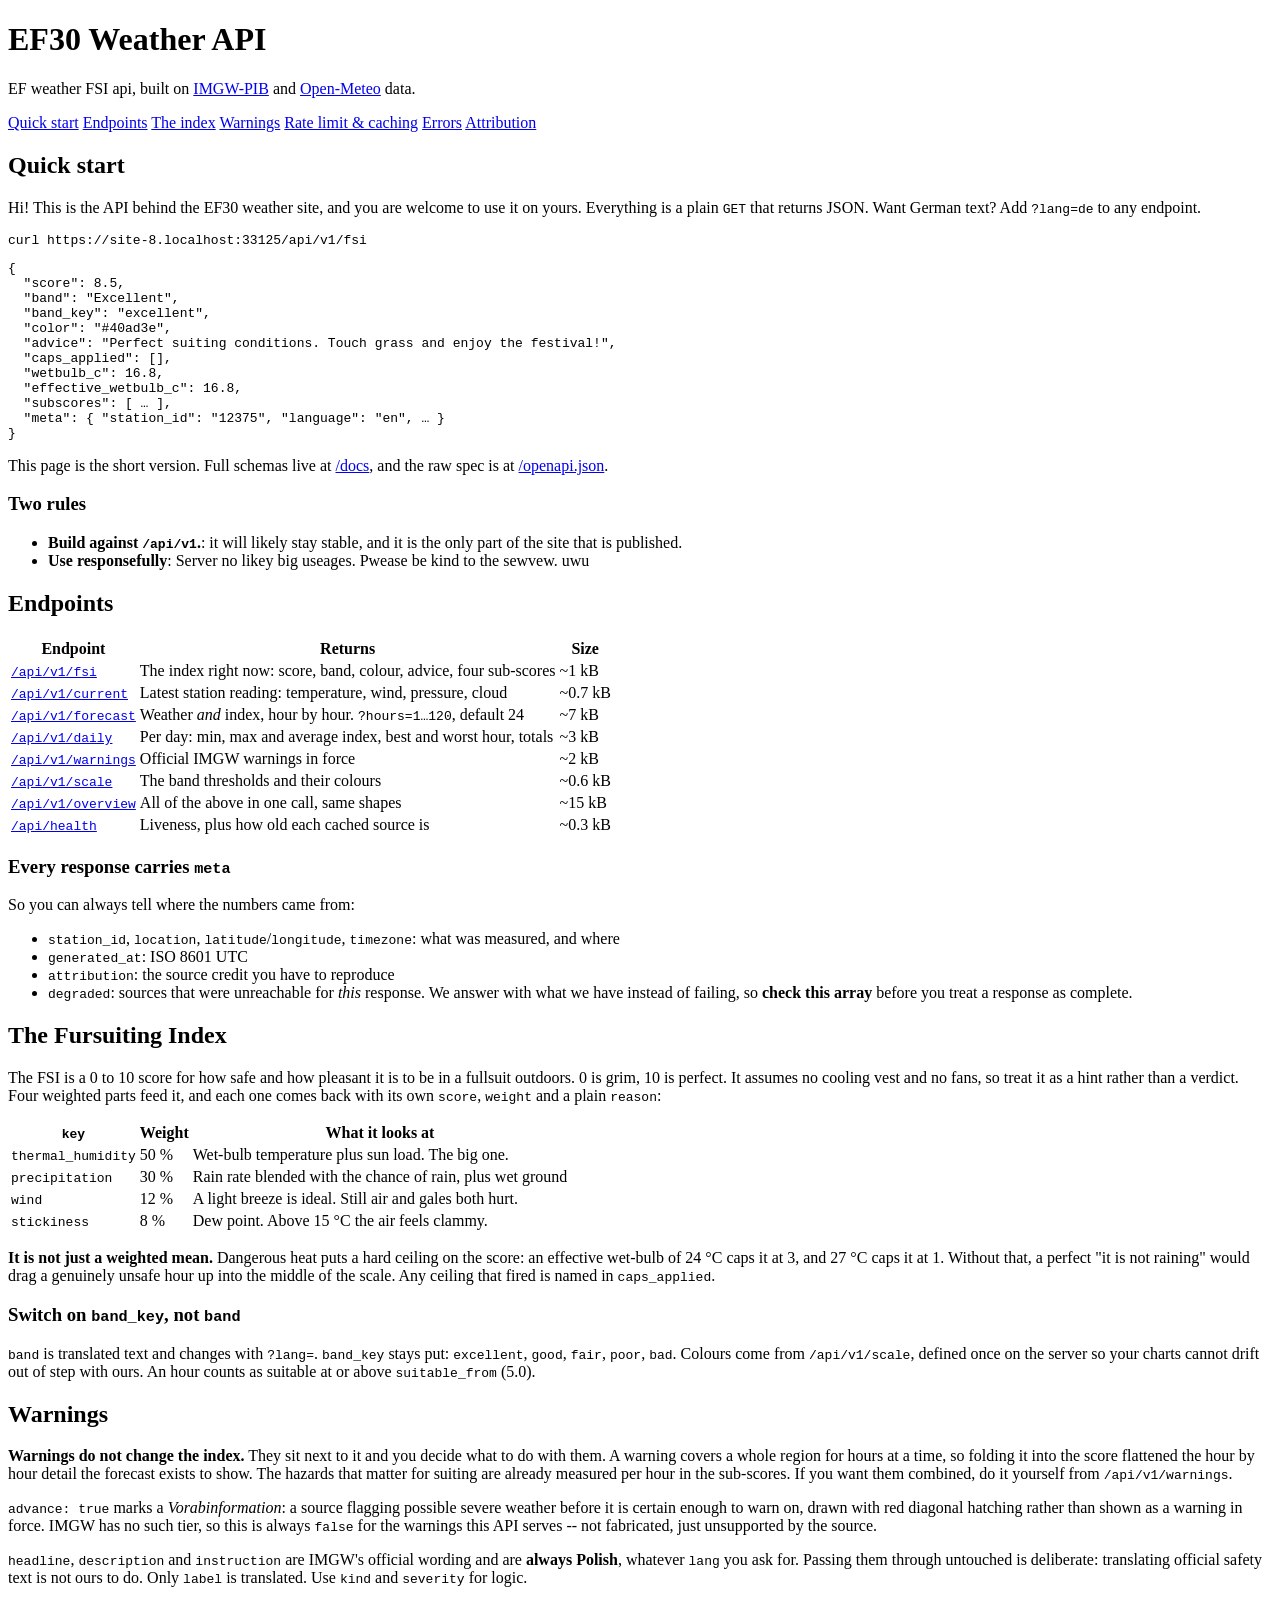
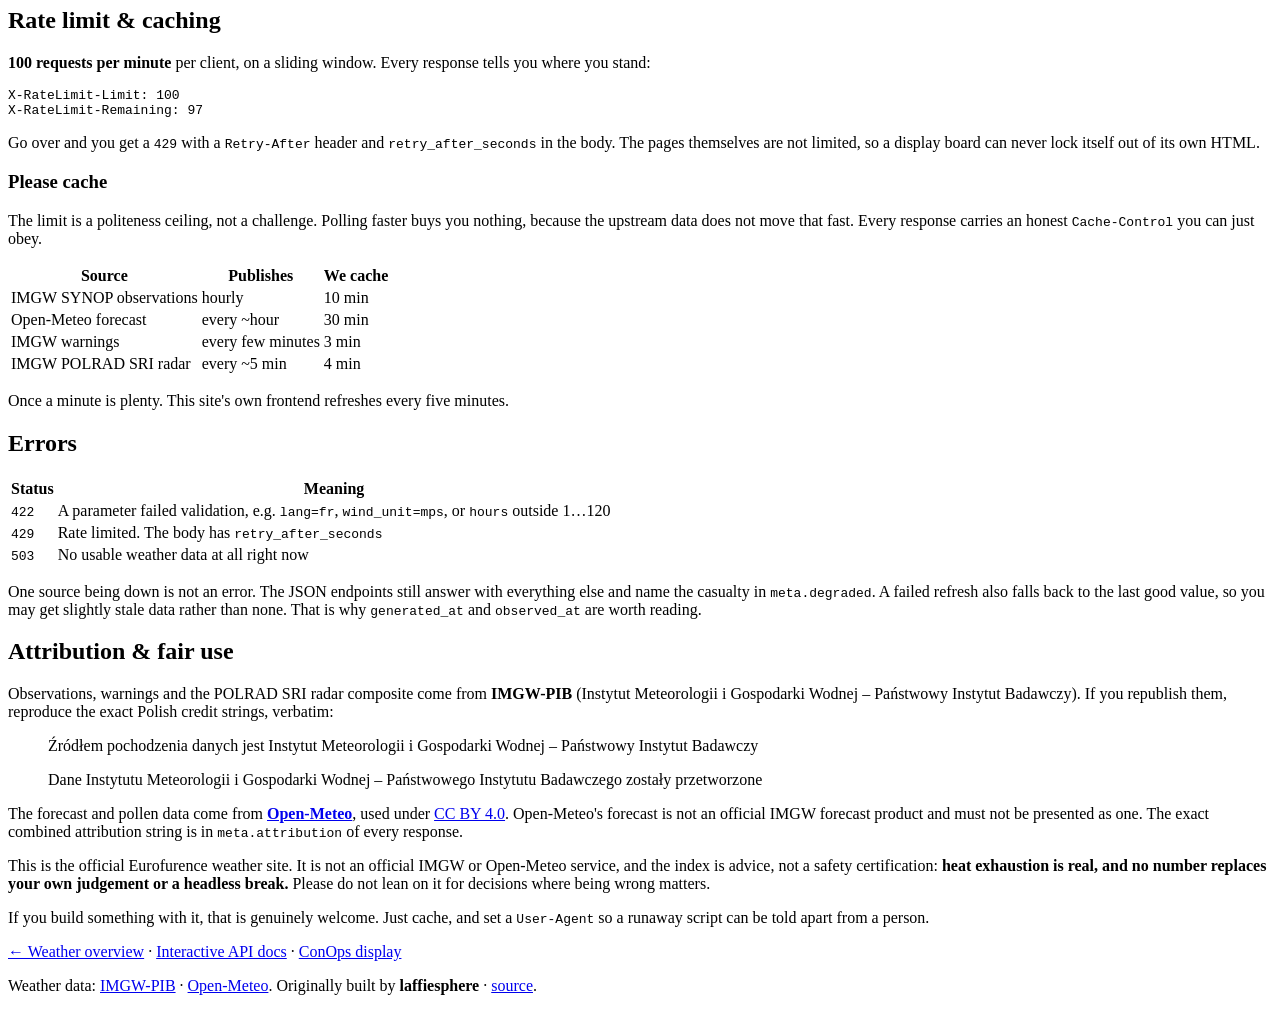
==== static/api-docs.html @ 35a6ec54 "save" ====
<!DOCTYPE html>
<html lang="en">
<head>
  <meta charset="utf-8">
  <meta name="viewport" content="width=device-width, initial-scale=1">
  <title>Eurofurence Weather: API</title>
  <meta name="description" content="Weather API for Eurofurence. Fursuiting Index, forecast, warnings and radar, built on IMGW-PIB and Open-Meteo data. Forked from laffiesphere's original DWD-based version.">
  <link rel="icon" href="data:image/svg+xml,<svg xmlns='http://www.w3.org/2000/svg' viewBox='0 0 100 100'><text y='.9em' font-size='90'>🦊</text></svg>">
  <link rel="stylesheet" href="/style.css">
</head>
<body class="docs">
<header class="site-header">
  <h1>
    <span class="event">EF30</span>
    Weather API
  </h1>
  <p class="subtitle">
    EF weather FSI api, built on
    <a href="https://danepubliczne.imgw.pl/" rel="noopener">IMGW-PIB</a> and
    <a href="https://open-meteo.com/" rel="noopener">Open-Meteo</a> data.
  </p>
</header>

<main class="docs-main">

  <nav class="card docs-toc" aria-label="Contents">
    <a href="#start">Quick start</a>
    <a href="#endpoints">Endpoints</a>
    <a href="#fsi">The index</a>
    <a href="#warnings">Warnings</a>
    <a href="#limits">Rate limit &amp; caching</a>
    <a href="#errors">Errors</a>
    <a href="#terms">Attribution</a>
  </nav>

  <section class="card" id="start">
    <h2>Quick start</h2>
    <p>
      Hi! This is the API behind the EF30 weather site, and you are welcome to use
      it on yours. Everything is a plain <code>GET</code> that returns JSON. Want
      German text? Add <code>?lang=de</code> to any endpoint.
    </p>
    <pre><code>curl https://<span class="host">weather.eurofurence.org</span>/api/v1/fsi</code></pre>
    <pre><code>{
  "score": 8.5,
  "band": "Excellent",
  "band_key": "excellent",
  "color": "#40ad3e",
  "advice": "Perfect suiting conditions. Touch grass and enjoy the festival!",
  "caps_applied": [],
  "wetbulb_c": 16.8,
  "effective_wetbulb_c": 16.8,
  "subscores": [ … ],
  "meta": { "station_id": "12375", "language": "en", … }
}</code></pre>
    <p class="note">
      This page is the short version. Full schemas live at <a href="/docs">/docs</a>,
      and the raw spec is at <a href="/openapi.json">/openapi.json</a>.
    </p>
    <h3>Two rules</h3>
    <ul class="docs-list">
      <li>
        <strong>Build against <code>/api/v1</code>.</strong>: it will likely stay stable, and it is the only part of the site that is published.
      </li>
      <li>
        <strong>Use responsefully</strong>: Server no likey big useages. Pwease be kind to the sewvew. uwu
      </li>
    </ul>
  </section>

  <section class="card" id="endpoints">
    <h2>Endpoints</h2>
    <div class="table-scroll">
      <table class="docs-table">
        <thead>
          <tr><th>Endpoint</th><th>Returns</th><th>Size</th></tr>
        </thead>
        <tbody>
          <tr>
            <td><a href="/api/v1/fsi"><code>/api/v1/fsi</code></a></td>
            <td>The index right now: score, band, colour, advice, four sub-scores</td>
            <td>~1 kB</td>
          </tr>
          <tr>
            <td><a href="/api/v1/current"><code>/api/v1/current</code></a></td>
            <td>Latest station reading: temperature, wind, pressure, cloud</td>
            <td>~0.7 kB</td>
          </tr>
          <tr>
            <td><a href="/api/v1/forecast"><code>/api/v1/forecast</code></a></td>
            <td>Weather <em>and</em> index, hour by hour. <code>?hours=1…120</code>, default 24</td>
            <td>~7 kB</td>
          </tr>
          <tr>
            <td><a href="/api/v1/daily"><code>/api/v1/daily</code></a></td>
            <td>Per day: min, max and average index, best and worst hour, totals</td>
            <td>~3 kB</td>
          </tr>
          <tr>
            <td><a href="/api/v1/warnings"><code>/api/v1/warnings</code></a></td>
            <td>Official IMGW warnings in force</td>
            <td>~2 kB</td>
          </tr>
          <tr>
            <td><a href="/api/v1/scale"><code>/api/v1/scale</code></a></td>
            <td>The band thresholds and their colours</td>
            <td>~0.6 kB</td>
          </tr>
          <tr>
            <td><a href="/api/v1/overview"><code>/api/v1/overview</code></a></td>
            <td>All of the above in one call, same shapes</td>
            <td>~15 kB</td>
          </tr>
          <tr>
            <td><a href="/api/health"><code>/api/health</code></a></td>
            <td>Liveness, plus how old each cached source is</td>
            <td>~0.3 kB</td>
          </tr>
        </tbody>
      </table>
    </div>

    <h3>Every response carries <code>meta</code></h3>
    <p>So you can always tell where the numbers came from:</p>
    <ul class="docs-list">
      <li><code>station_id</code>, <code>location</code>, <code>latitude</code>/<code>longitude</code>, <code>timezone</code>: what was measured, and where</li>
      <li><code>generated_at</code>: ISO 8601 UTC</li>
      <li><code>attribution</code>: the source credit you have to reproduce</li>
      <li>
        <code>degraded</code>: sources that were unreachable for <em>this</em>
        response. We answer with what we have instead of failing, so
        <strong>check this array</strong> before you treat a response as complete.
      </li>
    </ul>
  </section>

  <section class="card" id="fsi">
    <h2>The Fursuiting Index</h2>
    <p>
      The FSI is a 0 to 10 score for how safe and how pleasant it is to be in a
      fullsuit outdoors. 0 is grim, 10 is perfect. It assumes no cooling vest and
      no fans, so treat it as a hint rather than a verdict. Four weighted parts
      feed it, and each one comes back with its own <code>score</code>,
      <code>weight</code> and a plain <code>reason</code>:
    </p>
    <div class="table-scroll">
      <table class="docs-table">
        <thead><tr><th><code>key</code></th><th>Weight</th><th>What it looks at</th></tr></thead>
        <tbody>
          <tr><td><code>thermal_humidity</code></td><td>50 %</td><td>Wet-bulb temperature plus sun load. The big one.</td></tr>
          <tr><td><code>precipitation</code></td><td>30 %</td><td>Rain rate blended with the chance of rain, plus wet ground</td></tr>
          <tr><td><code>wind</code></td><td>12 %</td><td>A light breeze is ideal. Still air and gales both hurt.</td></tr>
          <tr><td><code>stickiness</code></td><td>8 %</td><td>Dew point. Above 15 °C the air feels clammy.</td></tr>
        </tbody>
      </table>
    </div>
    <p>
      <strong>It is not just a weighted mean.</strong> Dangerous heat puts a hard
      ceiling on the score: an effective wet-bulb of 24 °C caps it at 3, and 27 °C
      caps it at 1. Without that, a perfect "it is not raining" would drag a
      genuinely unsafe hour up into the middle of the scale. Any ceiling that
      fired is named in <code>caps_applied</code>.
    </p>
    <h3>Switch on <code>band_key</code>, not <code>band</code></h3>
    <p>
      <code>band</code> is translated text and changes with <code>?lang=</code>.
      <code>band_key</code> stays put: <code>excellent</code>, <code>good</code>,
      <code>fair</code>, <code>poor</code>, <code>bad</code>. Colours come from
      <code>/api/v1/scale</code>, defined once on the server so your charts cannot
      drift out of step with ours. An hour counts as suitable at or above
      <code>suitable_from</code> (5.0).
    </p>
  </section>

  <section class="card" id="warnings">
    <h2>Warnings</h2>
    <p>
      <strong>Warnings do not change the index.</strong> They sit next to it and
      you decide what to do with them. A warning covers a whole region for hours
      at a time, so folding it into the score flattened the hour by hour detail
      the forecast exists to show. The hazards that matter for suiting are already
      measured per hour in the sub-scores. If you want them combined, do it
      yourself from <code>/api/v1/warnings</code>.
    </p>
    <p>
      <code>advance: true</code> marks a <em>Vorabinformation</em>: a source
      flagging possible severe weather before it is certain enough to warn on,
      drawn with red diagonal hatching rather than shown as a warning in force.
      IMGW has no such tier, so this is always <code>false</code> for the
      warnings this API serves -- not fabricated, just unsupported by the source.
    </p>
    <p class="note">
      <code>headline</code>, <code>description</code> and <code>instruction</code>
      are IMGW's official wording and are <strong>always Polish</strong>, whatever
      <code>lang</code> you ask for. Passing them through untouched is deliberate:
      translating official safety text is not ours to do. Only <code>label</code>
      is translated. Use <code>kind</code> and <code>severity</code> for logic.
    </p>
  </section>

  <section class="card" id="limits">
    <h2>Rate limit &amp; caching</h2>
    <p>
      <strong>100 requests per minute</strong> per client, on a sliding window.
      Every response tells you where you stand:
    </p>
    <pre><code>X-RateLimit-Limit: 100
X-RateLimit-Remaining: 97</code></pre>
    <p>
      Go over and you get a <code>429</code> with a <code>Retry-After</code> header
      and <code>retry_after_seconds</code> in the body. The pages themselves are
      not limited, so a display board can never lock itself out of its own HTML.
    </p>
    <h3>Please cache</h3>
    <p>
      The limit is a politeness ceiling, not a challenge. Polling faster buys you
      nothing, because the upstream data does not move that fast. Every response
      carries an honest <code>Cache-Control</code> you can just obey.
    </p>
    <div class="table-scroll">
      <table class="docs-table">
        <thead><tr><th>Source</th><th>Publishes</th><th>We cache</th></tr></thead>
        <tbody>
          <tr><td>IMGW SYNOP observations</td><td>hourly</td><td>10 min</td></tr>
          <tr><td>Open-Meteo forecast</td><td>every ~hour</td><td>30 min</td></tr>
          <tr><td>IMGW warnings</td><td>every few minutes</td><td>3 min</td></tr>
          <tr><td>IMGW POLRAD SRI radar</td><td>every ~5 min</td><td>4 min</td></tr>
        </tbody>
      </table>
    </div>
    <p>Once a minute is plenty. This site's own frontend refreshes every five minutes.</p>
  </section>

  <section class="card" id="errors">
    <h2>Errors</h2>
    <div class="table-scroll">
      <table class="docs-table">
        <thead><tr><th>Status</th><th>Meaning</th></tr></thead>
        <tbody>
          <tr><td><code>422</code></td><td>A parameter failed validation, e.g. <code>lang=fr</code>, <code>wind_unit=mps</code>, or <code>hours</code> outside 1…120</td></tr>
          <tr><td><code>429</code></td><td>Rate limited. The body has <code>retry_after_seconds</code></td></tr>
          <tr><td><code>503</code></td><td>No usable weather data at all right now</td></tr>
        </tbody>
      </table>
    </div>
    <p>
      One source being down is not an error. The JSON endpoints still answer with
      everything else and name the casualty in <code>meta.degraded</code>. A failed
      refresh also falls back to the last good value, so you may get slightly stale
      data rather than none. That is why <code>generated_at</code> and
      <code>observed_at</code> are worth reading.
    </p>
  </section>

  <section class="card" id="terms">
    <h2>Attribution &amp; fair use</h2>
    <p>
      Observations, warnings and the POLRAD SRI radar composite come from
      <strong>IMGW-PIB</strong> (Instytut Meteorologii i Gospodarki Wodnej –
      Państwowy Instytut Badawczy). If you republish them, reproduce the exact
      Polish credit strings, verbatim:
    </p>
    <blockquote class="attribution-quote">
      <p lang="pl">Źródłem pochodzenia danych jest Instytut Meteorologii i Gospodarki Wodnej – Państwowy Instytut Badawczy</p>
      <p lang="pl">Dane Instytutu Meteorologii i Gospodarki Wodnej – Państwowego Instytutu Badawczego zostały przetworzone</p>
    </blockquote>
    <p>
      The forecast and pollen data come from <strong><a href="https://open-meteo.com/" rel="noopener">Open-Meteo</a></strong>,
      used under <a href="https://creativecommons.org/licenses/by/4.0/" rel="noopener">CC BY 4.0</a>.
      Open-Meteo's forecast is not an official IMGW forecast product and must not
      be presented as one. The exact combined attribution string is in
      <code>meta.attribution</code> of every response.
    </p>
    <p>
      This is the official Eurofurence weather site. It is not an official IMGW
      or Open-Meteo service, and the index is advice, not a safety certification:
      <strong>heat exhaustion is real, and no number replaces your
      own judgement or a headless break.</strong> Please do not lean on it for
      decisions where being wrong matters.
    </p>
    <p>
      If you build something with it, that is genuinely welcome. Just cache, and
      set a <code>User-Agent</code> so a runaway script can be told apart from a
      person.
    </p>
  </section>

</main>

<footer class="site-footer">
  <p>
    <a href="/">← Weather overview</a> ·
    <a href="/docs">Interactive API docs</a> ·
    <a href="/display">ConOps display</a>
  </p>
  <p>
    Weather data: <a href="https://danepubliczne.imgw.pl/" rel="noopener">IMGW-PIB</a> ·
    <a href="https://open-meteo.com/" rel="noopener">Open-Meteo</a>.
    Originally built by <strong>laffiesphere</strong> ·
    <a href="https://github.com/laffiesphere/EurofurenceWeather" rel="noopener">source</a>.
  </p>
</footer>

<!-- The samples are written for the convention's hostname, because that is the
     one most readers arrive on. Anyone reading this page on the other name gets
     the commands rewritten to it, so a copied line works where they are rather
     than sending them across to the other door of the same building. -->
<script>
  (function () {
    var here = location.host;
    if (!here || location.protocol === 'file:') return;
    for (var i = 0, hosts = document.querySelectorAll('.host'); i < hosts.length; i++) {
      hosts[i].textContent = here;
    }
  })();
</script>
</body>
</html>
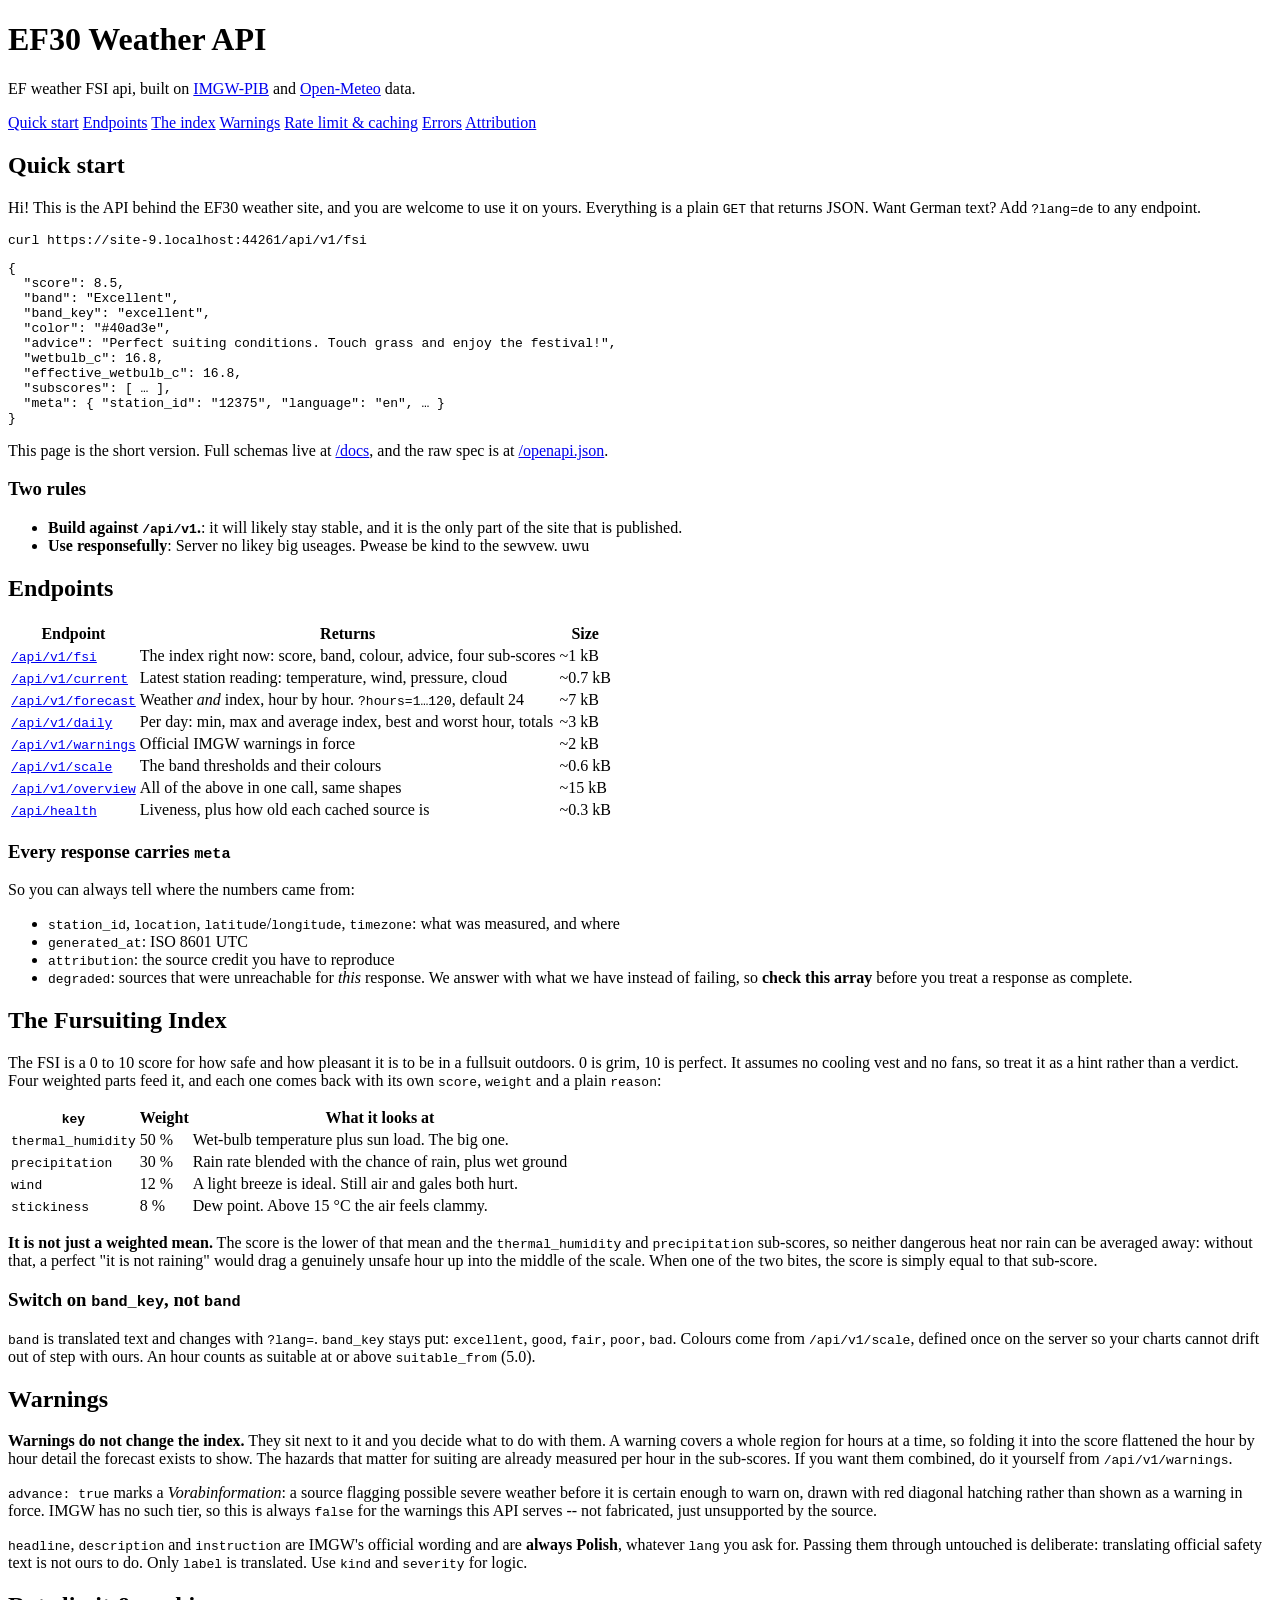
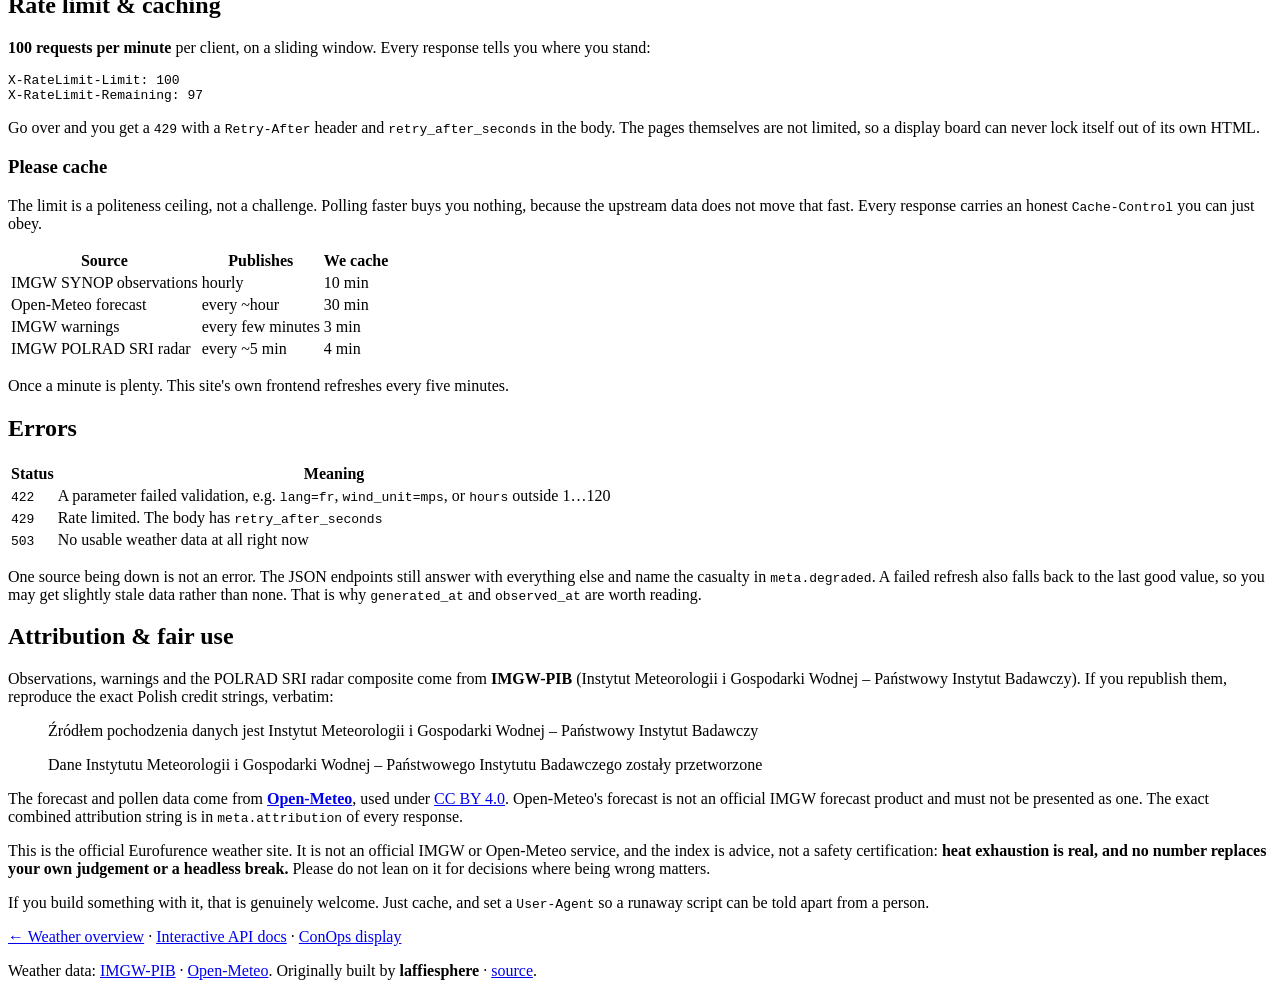
==== commit 19b388da: "Merge branch 'main' into pl-implementation" ====
--- a/static/api-docs.html
+++ b/static/api-docs.html
@@ -47,7 +47,6 @@
   "band_key": "excellent",
   "color": "#40ad3e",
   "advice": "Perfect suiting conditions. Touch grass and enjoy the festival!",
-  "caps_applied": [],
   "wetbulb_c": 16.8,
   "effective_wetbulb_c": 16.8,
   "subscores": [ … ],
@@ -155,11 +154,12 @@
       </table>
     </div>
     <p>
-      <strong>It is not just a weighted mean.</strong> Dangerous heat puts a hard
-      ceiling on the score: an effective wet-bulb of 24 °C caps it at 3, and 27 °C
-      caps it at 1. Without that, a perfect "it is not raining" would drag a
-      genuinely unsafe hour up into the middle of the scale. Any ceiling that
-      fired is named in <code>caps_applied</code>.
+      <strong>It is not just a weighted mean.</strong> The score is the lower of
+      that mean and the <code>thermal_humidity</code> and
+      <code>precipitation</code> sub-scores, so neither dangerous heat nor rain
+      can be averaged away: without that, a perfect "it is not raining" would drag
+      a genuinely unsafe hour up into the middle of the scale. When one of the two
+      bites, the score is simply equal to that sub-score.
     </p>
     <h3>Switch on <code>band_key</code>, not <code>band</code></h3>
     <p>
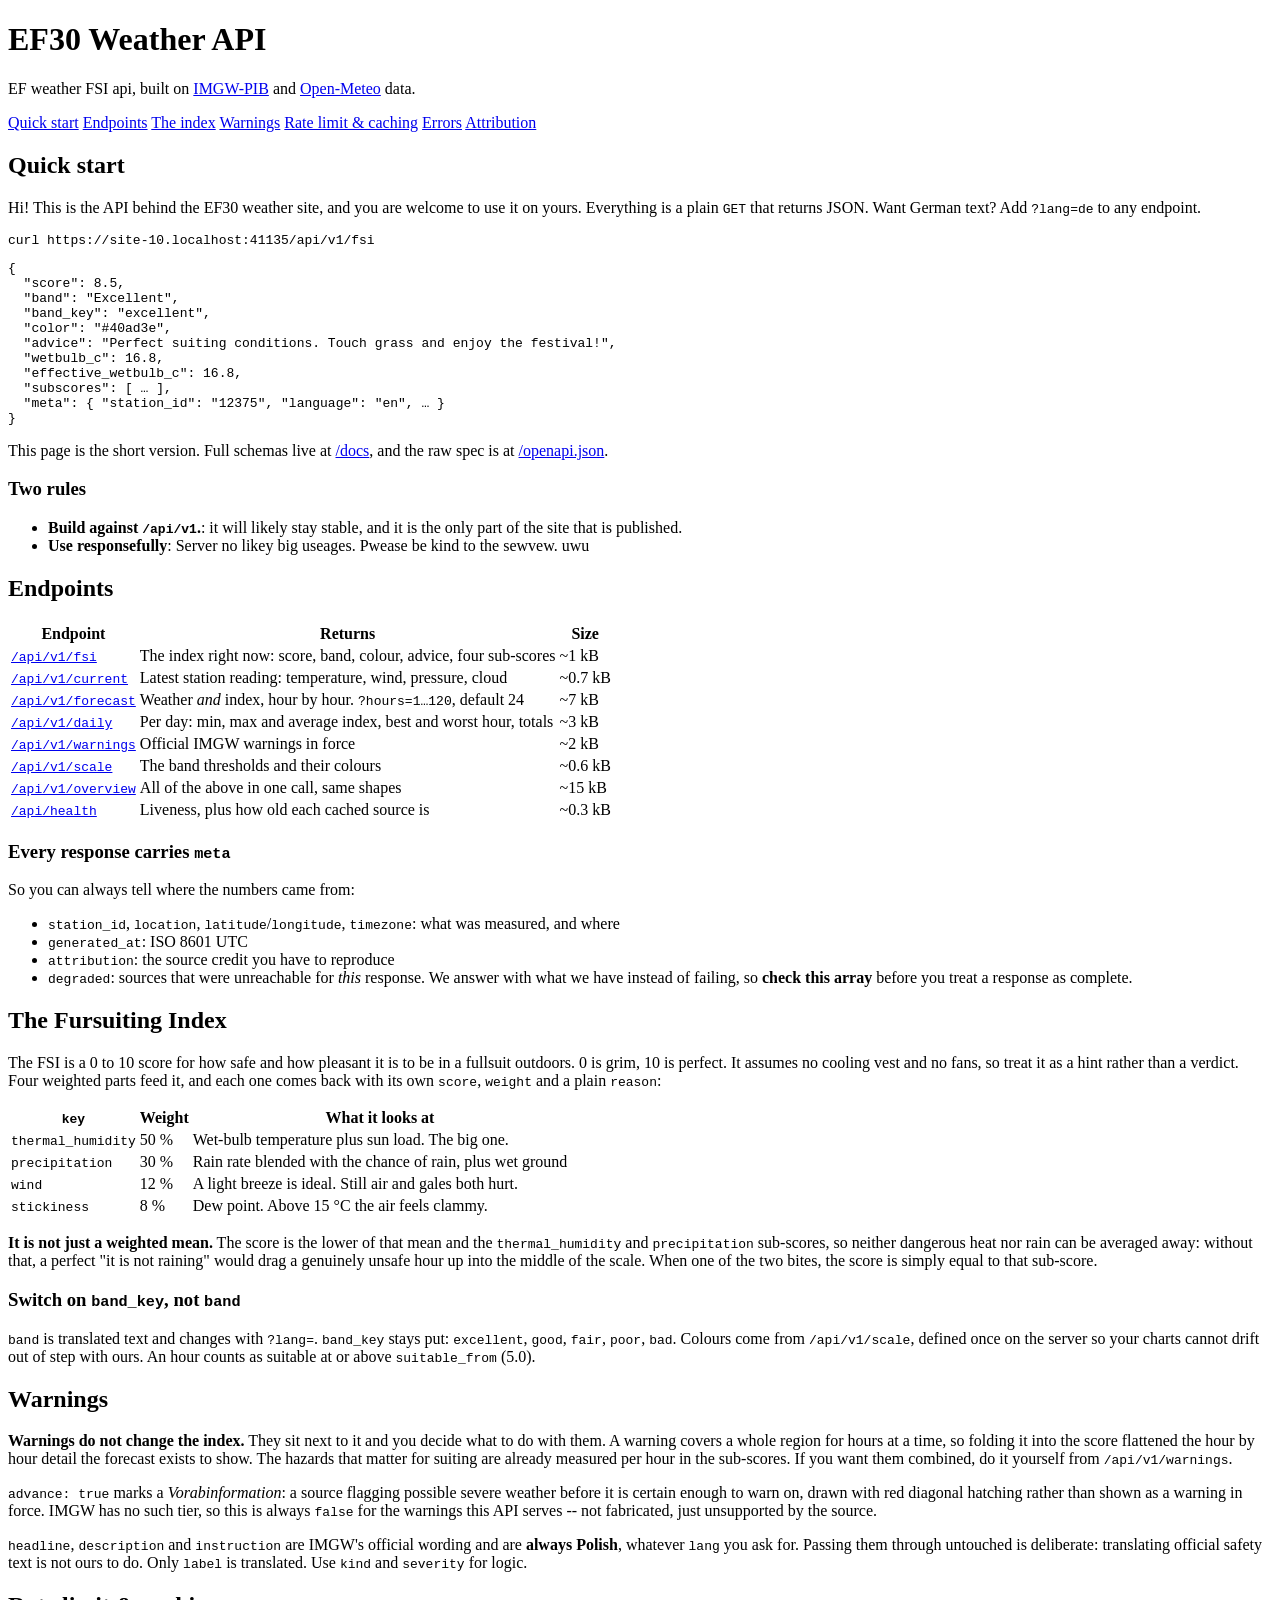
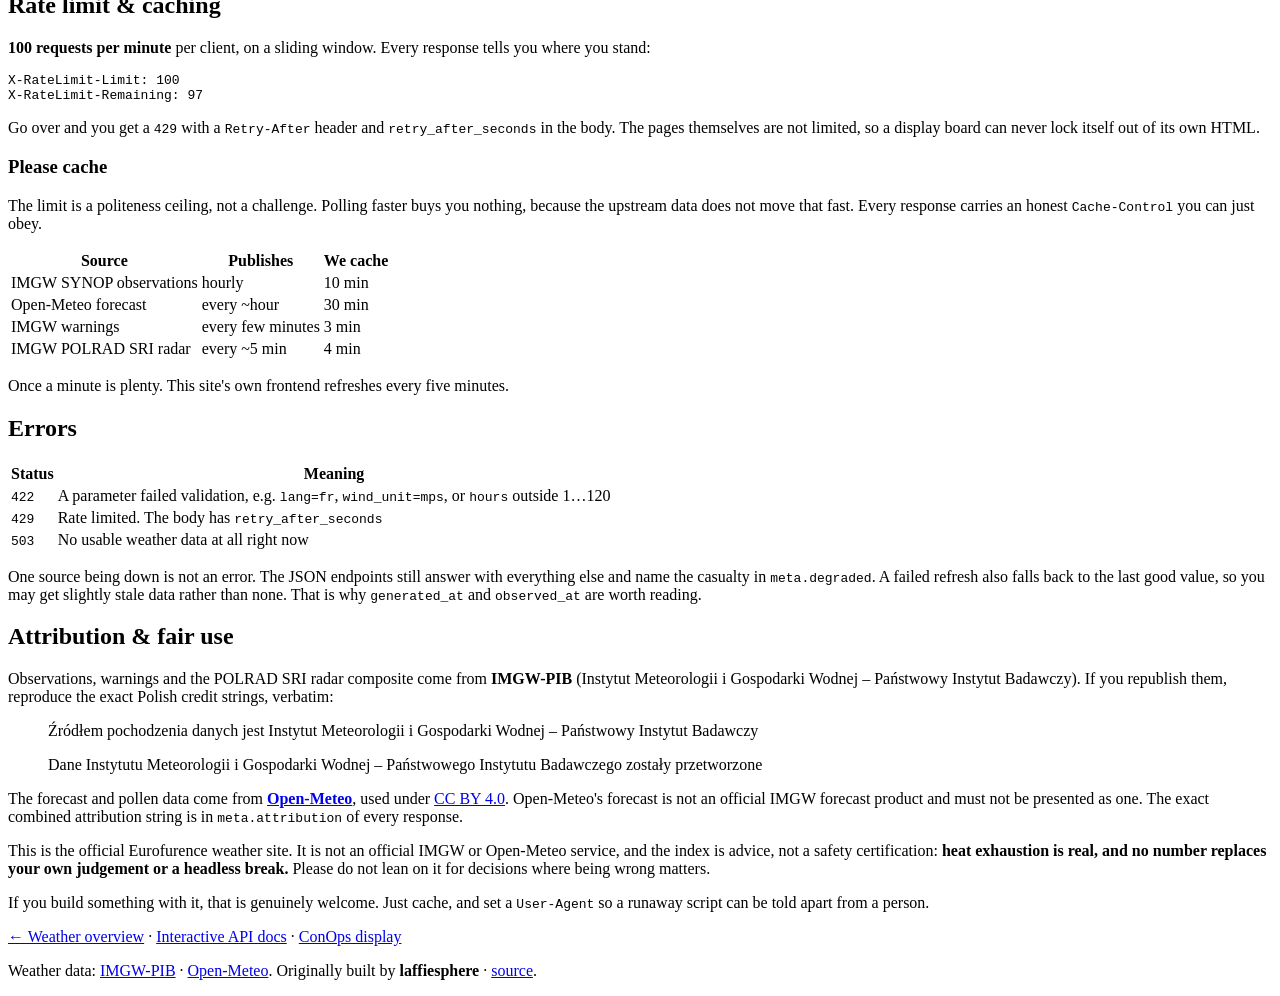
==== commit d85b3da2: "feat: config" ====
--- a/static/api-docs.html
+++ b/static/api-docs.html
@@ -272,7 +272,7 @@
       <code>meta.attribution</code> of every response.
     </p>
     <p>
-      This is the official Eurofurence weather site. It is not an official IMGW
+      This is the official <span id="ef-event-name">Eurofurence</span> weather site. It is not an official IMGW
       or Open-Meteo service, and the index is advice, not a safety certification:
       <strong>heat exhaustion is real, and no number replaces your
       own judgement or a headless break.</strong> Please do not lean on it for
@@ -313,6 +313,19 @@
       hosts[i].textContent = here;
     }
   })();
+
+  // The site's brand (site_name) and the convention it watches (event) are
+  // both configurable -- app/config.py -- so a fork does not ship a page
+  // that still calls itself "Eurofurence" under the hood.
+  fetch('/api/health').then(function (r) { return r.json(); }).then(function (data) {
+    if (data.site_name) document.title = data.site_name + ': API';
+    if (data.event) {
+      var evName = document.getElementById('ef-event-name');
+      if (evName) evName.textContent = data.event;
+      var desc = document.querySelector('meta[name="description"]');
+      if (desc) desc.content = desc.content.replace('Eurofurence', data.event);
+    }
+  }).catch(function () {});
 </script>
 </body>
 </html>
